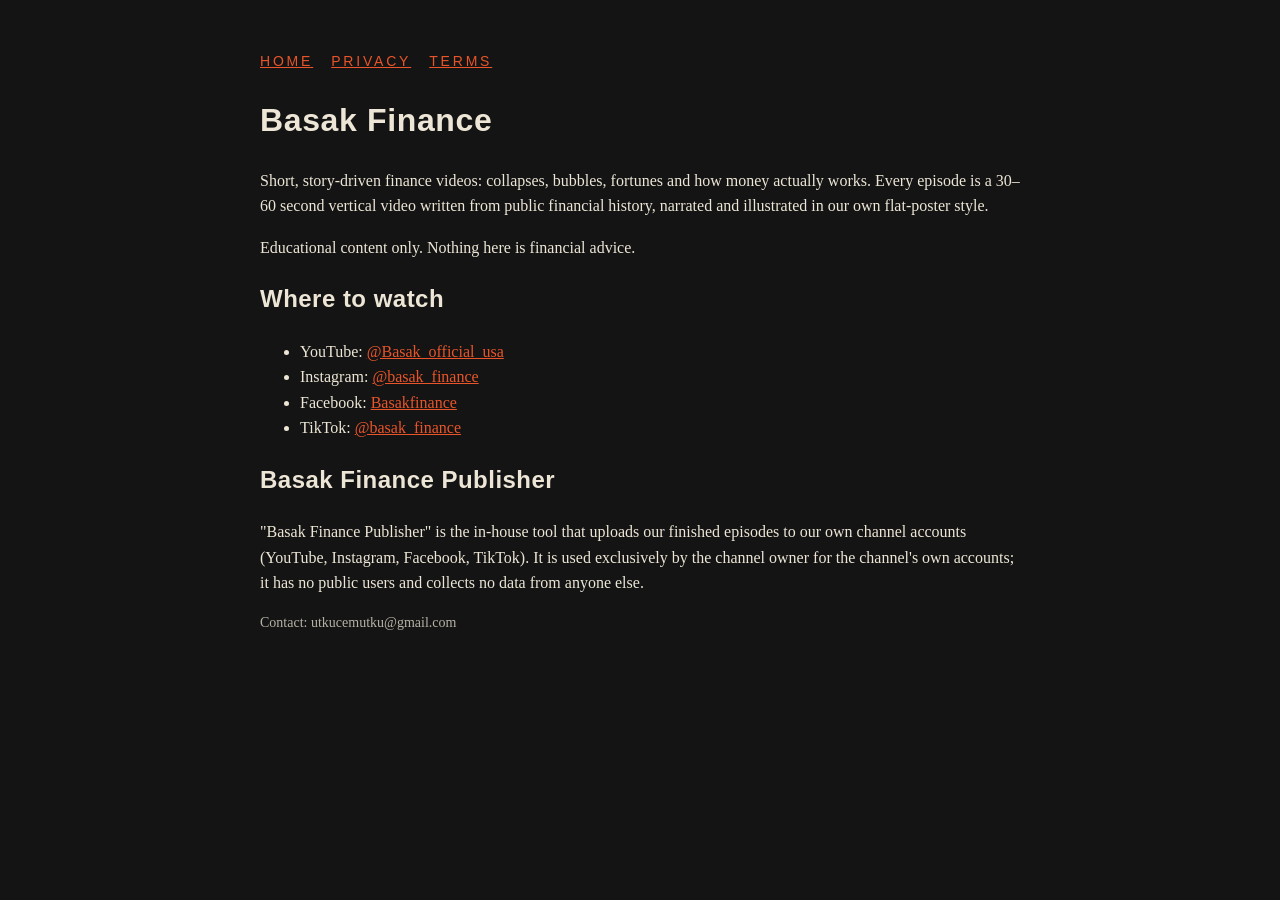
==== index.html @ 1110b840 "Basak Finance site: home, privacy, terms, OAuth callback" ====
<!doctype html><html lang="en"><head><meta charset="utf-8"><meta name="viewport" content="width=device-width,initial-scale=1"><title>Basak Finance</title><link rel="stylesheet" href="style.css"></head><body><main>
<nav><a href="index.html">Home</a><a href="privacy.html">Privacy</a><a href="terms.html">Terms</a></nav>
<h1>Basak Finance</h1>
<p>Short, story-driven finance videos: collapses, bubbles, fortunes and how money actually works. Every episode is a 30–60 second vertical video written from public financial history, narrated and illustrated in our own flat-poster style.</p>
<p>Educational content only. Nothing here is financial advice.</p>
<h2>Where to watch</h2>
<ul>
<li>YouTube: <a href="https://www.youtube.com/@Basak_official_usa">@Basak_official_usa</a></li>
<li>Instagram: <a href="https://www.instagram.com/basak_finance">@basak_finance</a></li>
<li>Facebook: <a href="https://www.facebook.com/basakfinance">Basakfinance</a></li>
<li>TikTok: <a href="https://www.tiktok.com/@basak_finance">@basak_finance</a></li>
</ul>
<h2>Basak Finance Publisher</h2>
<p>"Basak Finance Publisher" is the in-house tool that uploads our finished episodes to our own channel accounts (YouTube, Instagram, Facebook, TikTok). It is used exclusively by the channel owner for the channel's own accounts; it has no public users and collects no data from anyone else.</p>
<p class="small">Contact: utkucemutku@gmail.com</p>
</main></body></html>
---- style.css ----
body{margin:0;font-family:Georgia,serif;background:#141414;color:#EDE6D6;line-height:1.6}
main{max-width:760px;margin:0 auto;padding:48px 24px}
h1,h2{font-family:Arial,Helvetica,sans-serif;letter-spacing:.02em}
a{color:#E8552A}nav a{margin-right:18px;font-family:Arial,sans-serif;font-size:14px;text-transform:uppercase;letter-spacing:.2em}
code{background:#2a2a2a;padding:2px 6px;border-radius:4px;word-break:break-all}
.small{font-size:14px;opacity:.75}
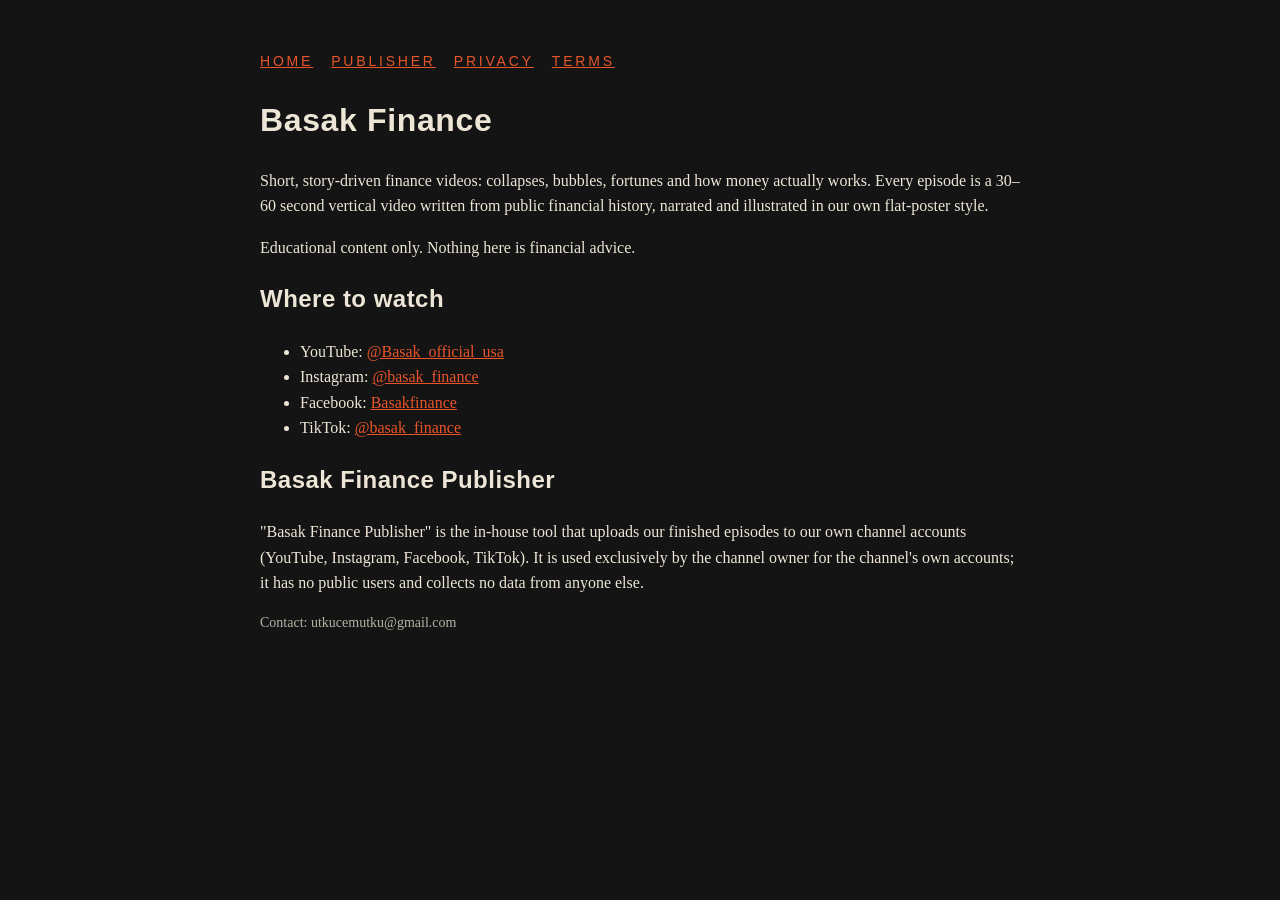
==== commit 9b662d3c: "Publisher console page for the TikTok review demo" ====
--- a/index.html
+++ b/index.html
@@ -1,5 +1,5 @@
 <!doctype html><html lang="en"><head><meta charset="utf-8"><meta name="viewport" content="width=device-width,initial-scale=1"><title>Basak Finance</title><link rel="stylesheet" href="style.css"></head><body><main>
-<nav><a href="index.html">Home</a><a href="privacy.html">Privacy</a><a href="terms.html">Terms</a></nav>
+<nav><a href="index.html">Home</a><a href="publisher.html">Publisher</a><a href="privacy.html">Privacy</a><a href="terms.html">Terms</a></nav>
 <h1>Basak Finance</h1>
 <p>Short, story-driven finance videos: collapses, bubbles, fortunes and how money actually works. Every episode is a 30–60 second vertical video written from public financial history, narrated and illustrated in our own flat-poster style.</p>
 <p>Educational content only. Nothing here is financial advice.</p>
